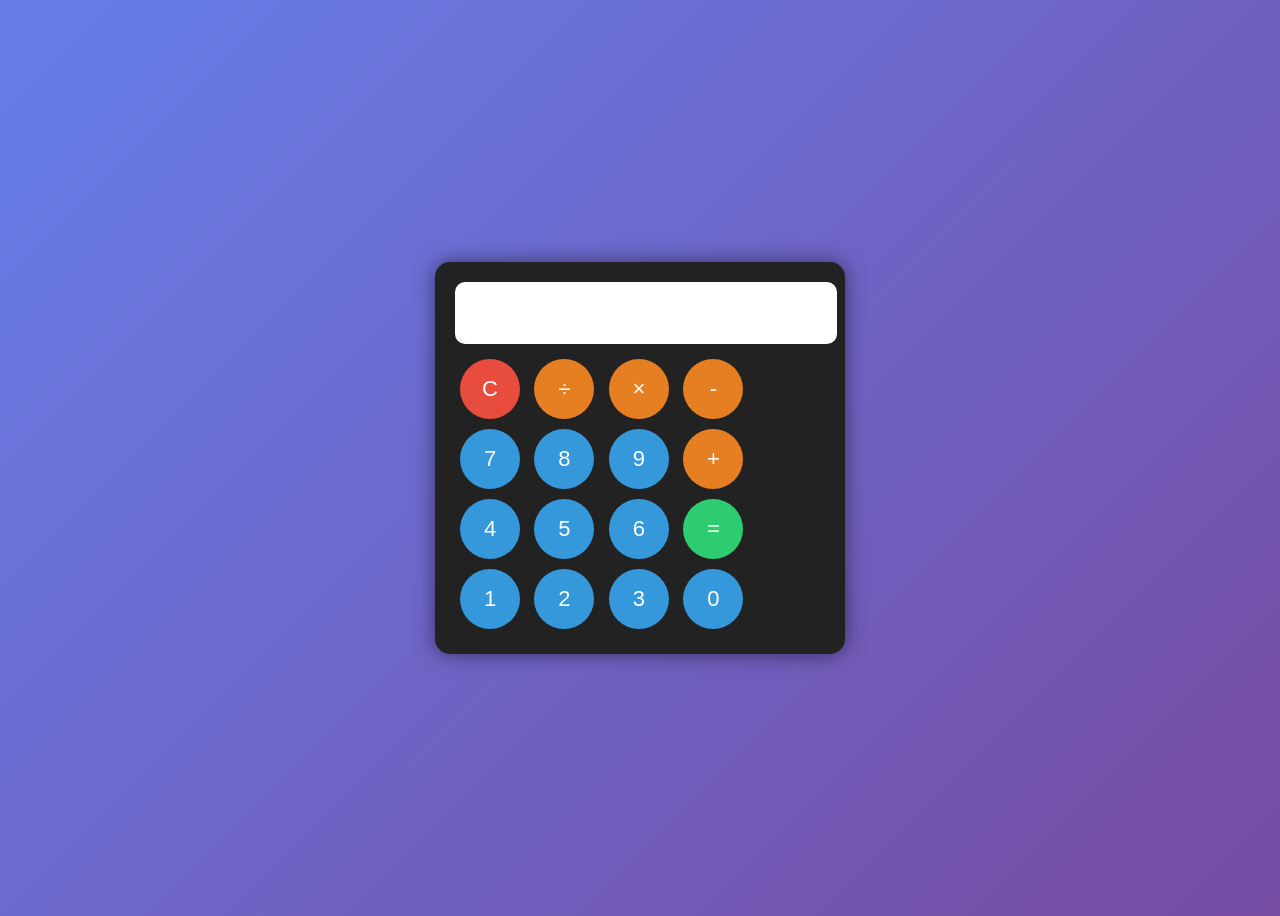
==== index.html @ 69107461 "Rename cal.html to index.html" ====
<!DOCTYPE html>
<html lang="en">
<head>
    <meta charset="UTF-8">
    <meta name="viewport" content="width=device-width, initial-scale=1.0">
    <title>Calculator</title>
     <style>
        body {
            display: flex;
            justify-content: center;
            align-items: center;
            height: 100vh;
            background: linear-gradient(135deg, #667eea, #764ba2);
            font-family: Arial, sans-serif;
        }

        .calculator {
            background: #222;
            padding: 20px;
            border-radius: 15px;
            box-shadow: 0 0 20px rgba(0,0,0,0.5);
        }

        #display {
            width: 100%;
            height: 60px;
            font-size: 28px;
            text-align: right;
            margin-bottom: 10px;
            border: none;
            border-radius: 10px;
            padding-right: 10px;
            background: #fff;
        }

        button {
            width: 60px;
            height: 60px;
            margin: 5px;
            border: none;
            border-radius: 50%;
            font-size: 22px;
            color: white;
            cursor: pointer;
        }

        .number {
            background: #3498db;
        }

        .operator {
            background: #e67e22;
        }

        .clear {
            background: #e74c3c;
        }

        .equal {
            background: #2ecc71;
        }

        button:hover {
            transform: scale(1.1);
        }
    </style>
</head>
<body>
    <div class="calculator">
    <input type="text" id="display" readonly>

    <div>
        <button class="clear" onclick="clearDisplay()">C</button>
        <button class="operator" onclick="append('/')">÷</button>
        <button class="operator" onclick="append('*')">×</button>
        <button class="operator" onclick="append('-')">-</button>
    </div>

    <div>
        <button class="number" onclick="append('7')">7</button>
        <button class="number" onclick="append('8')">8</button>
        <button class="number" onclick="append('9')">9</button>
        <button class="operator" onclick="append('+')">+</button>
    </div>

    <div>
        <button class="number" onclick="append('4')">4</button>
        <button class="number" onclick="append('5')">5</button>
        <button class="number" onclick="append('6')">6</button>
        <button class="equal" onclick="calculate()">=</button>
    </div>

    <div>
        <button class="number" onclick="append('1')">1</button>
        <button class="number" onclick="append('2')">2</button>
        <button class="number" onclick="append('3')">3</button>
        <button class="number" onclick="append('0')">0</button>
    </div>
</div>
<script>
    function append(value) {
        document.getElementById("display").value += value;
    }

    function clearDisplay() {
        document.getElementById("display").value = "";
    }

    function calculate() {
        try {
            document.getElementById("display").value =
                eval(document.getElementById("display").value);
        } catch {
            document.getElementById("display").value = "Error";
        }
    }
</script>
</body>
</html>
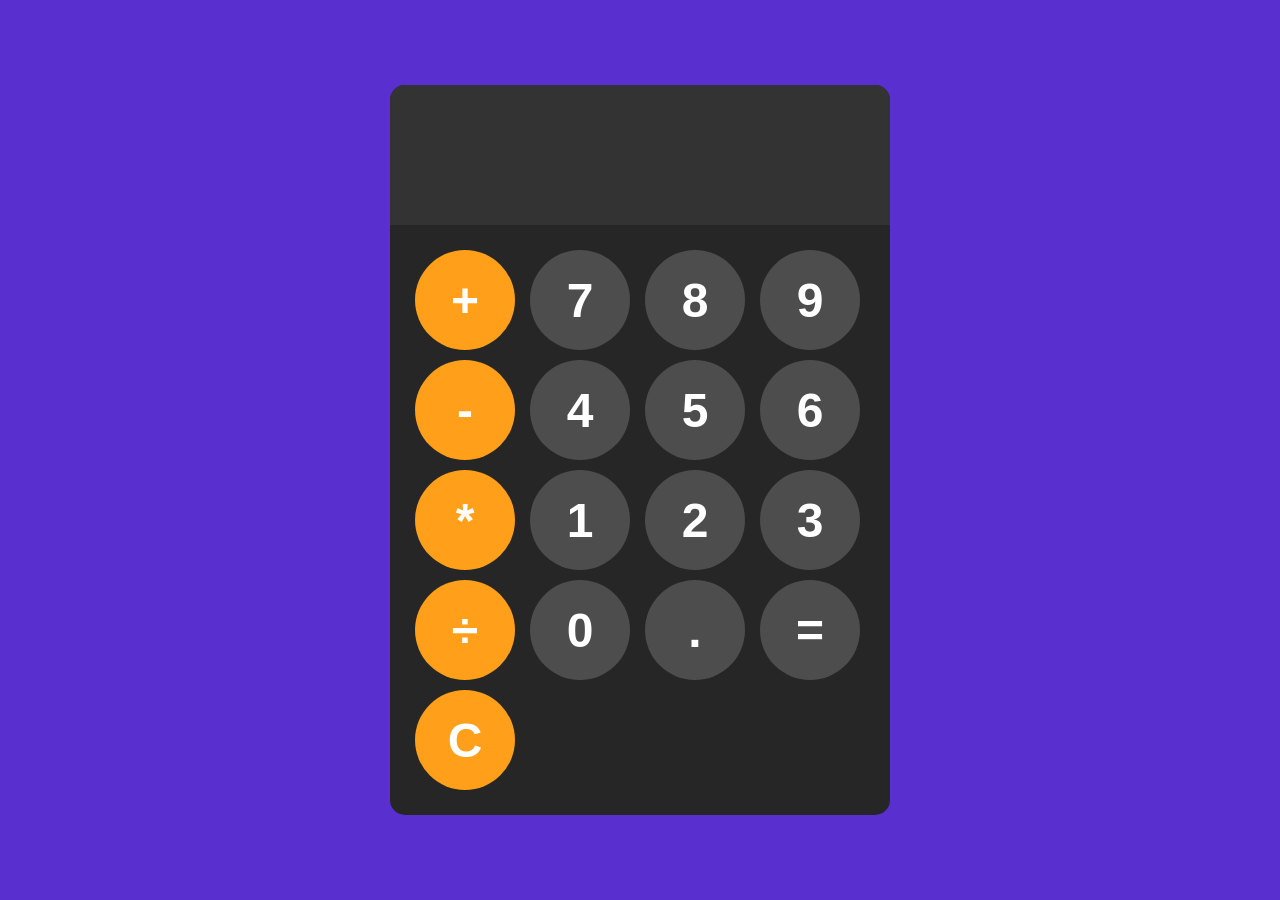
==== commit 343e6014: "Initial commit" ====
--- a/index.html
+++ b/index.html
@@ -1,119 +1,37 @@
 <!DOCTYPE html>
 <html lang="en">
 <head>
+    
     <meta charset="UTF-8">
     <meta name="viewport" content="width=device-width, initial-scale=1.0">
     <title>Calculator</title>
-     <style>
-        body {
-            display: flex;
-            justify-content: center;
-            align-items: center;
-            height: 100vh;
-            background: linear-gradient(135deg, #667eea, #764ba2);
-            font-family: Arial, sans-serif;
-        }
-
-        .calculator {
-            background: #222;
-            padding: 20px;
-            border-radius: 15px;
-            box-shadow: 0 0 20px rgba(0,0,0,0.5);
-        }
-
-        #display {
-            width: 100%;
-            height: 60px;
-            font-size: 28px;
-            text-align: right;
-            margin-bottom: 10px;
-            border: none;
-            border-radius: 10px;
-            padding-right: 10px;
-            background: #fff;
-        }
-
-        button {
-            width: 60px;
-            height: 60px;
-            margin: 5px;
-            border: none;
-            border-radius: 50%;
-            font-size: 22px;
-            color: white;
-            cursor: pointer;
-        }
-
-        .number {
-            background: #3498db;
-        }
-
-        .operator {
-            background: #e67e22;
-        }
-
-        .clear {
-            background: #e74c3c;
-        }
-
-        .equal {
-            background: #2ecc71;
-        }
-
-        button:hover {
-            transform: scale(1.1);
-        }
-    </style>
+     <link rel="stylesheet" href="Style.css">
 </head>
 <body>
-    <div class="calculator">
-    <input type="text" id="display" readonly>
+    <div id="calculator">
+        <input type="text" id="display" readonly>
+        <div id="keys">
+           
+             <button onclick="appendToDisplay('+')" class="operator-btn">+</button>
+            <button onclick="appendToDisplay('7')">7</button>
+            <button onclick="appendToDisplay('8')">8</button>
+            <button onclick="appendToDisplay('9')">9</button>
+             <button onclick="appendToDisplay('-')" class="operator-btn">-</button>
+            <button onclick="appendToDisplay('4')">4</button>
+            <button onclick="appendToDisplay('5')">5</button>
+            <button onclick="appendToDisplay('6')">6</button>
+             <button onclick="appendToDisplay('*')" class="operator-btn">*</button>
+            <button onclick="appendToDisplay('1')">1</button>
+            <button onclick="appendToDisplay('2')">2</button>
+            <button onclick="appendToDisplay('3')">3</button>
+              <button onclick="appendToDisplay('/')" class="operator-btn">÷</button>
+              <button onclick="appendToDisplay('0')">0</button>
+               <button onclick="appendToDisplay('.')">.</button>
+              <button onclick="calculate()" >=</button>
+              <button onclick="clearDisplay()" class="operator-btn">C</button>
 
-    <div>
-        <button class="clear" onclick="clearDisplay()">C</button>
-        <button class="operator" onclick="append('/')">÷</button>
-        <button class="operator" onclick="append('*')">×</button>
-        <button class="operator" onclick="append('-')">-</button>
+        </div>
     </div>
-
-    <div>
-        <button class="number" onclick="append('7')">7</button>
-        <button class="number" onclick="append('8')">8</button>
-        <button class="number" onclick="append('9')">9</button>
-        <button class="operator" onclick="append('+')">+</button>
-    </div>
-
-    <div>
-        <button class="number" onclick="append('4')">4</button>
-        <button class="number" onclick="append('5')">5</button>
-        <button class="number" onclick="append('6')">6</button>
-        <button class="equal" onclick="calculate()">=</button>
-    </div>
-
-    <div>
-        <button class="number" onclick="append('1')">1</button>
-        <button class="number" onclick="append('2')">2</button>
-        <button class="number" onclick="append('3')">3</button>
-        <button class="number" onclick="append('0')">0</button>
-    </div>
-</div>
-<script>
-    function append(value) {
-        document.getElementById("display").value += value;
-    }
-
-    function clearDisplay() {
-        document.getElementById("display").value = "";
-    }
-
-    function calculate() {
-        try {
-            document.getElementById("display").value =
-                eval(document.getElementById("display").value);
-        } catch {
-            document.getElementById("display").value = "Error";
-        }
-    }
-</script>
+    <script src="Script.js"></script>
 </body>
 </html>
--- a/Style.css
+++ b/Style.css
@@ -0,0 +1,57 @@
+button{
+    width:100px;
+    height: 100px;
+    border-radius: 50px;
+    border:none;
+    background-color: hsl(0,0%,30%);
+    color:white;
+    font-size: 3rem;
+    font-weight:bold;
+    cursor:pointer;
+}
+#keys{
+    display: grid;
+    grid-template-columns: repeat(4, 1fr);
+    gap: 10px;
+    padding: 25px;
+}
+#calculator{
+    font-family:Arial,sans-serif;
+    background-color:hsl(0,0%,15%);
+    border-radius: 15px;
+    max-width: 500px;
+    overflow:hidden;
+}
+#display{
+    width: 500px;
+    padding: 20px;
+    height: 100px;
+    font-size: 5rem;
+    text-align: left;
+    border:none;
+    background-color:hsl(0,0%,20%);
+    color:white;
+}
+body{
+    margin:0;
+    display:flex;
+    justify-content:center;
+    align-items:center;
+    height:100vh;
+    background-color:rgba(58, 6, 199, 0.836);
+}
+button:hover{
+    background-color:hsl(0, 0%, 40%)
+}
+button:active{
+     background-color:hsl(0,0%,50%)
+}
+.operator-btn{
+    background-color:hsl(35,100%,55%);
+}
+.operator-btn:hover{
+    background-color:hsl(35,100%,65%);
+}
+.operator-btn:active{
+    background-color:hsl(35,100%,75%);
+}
